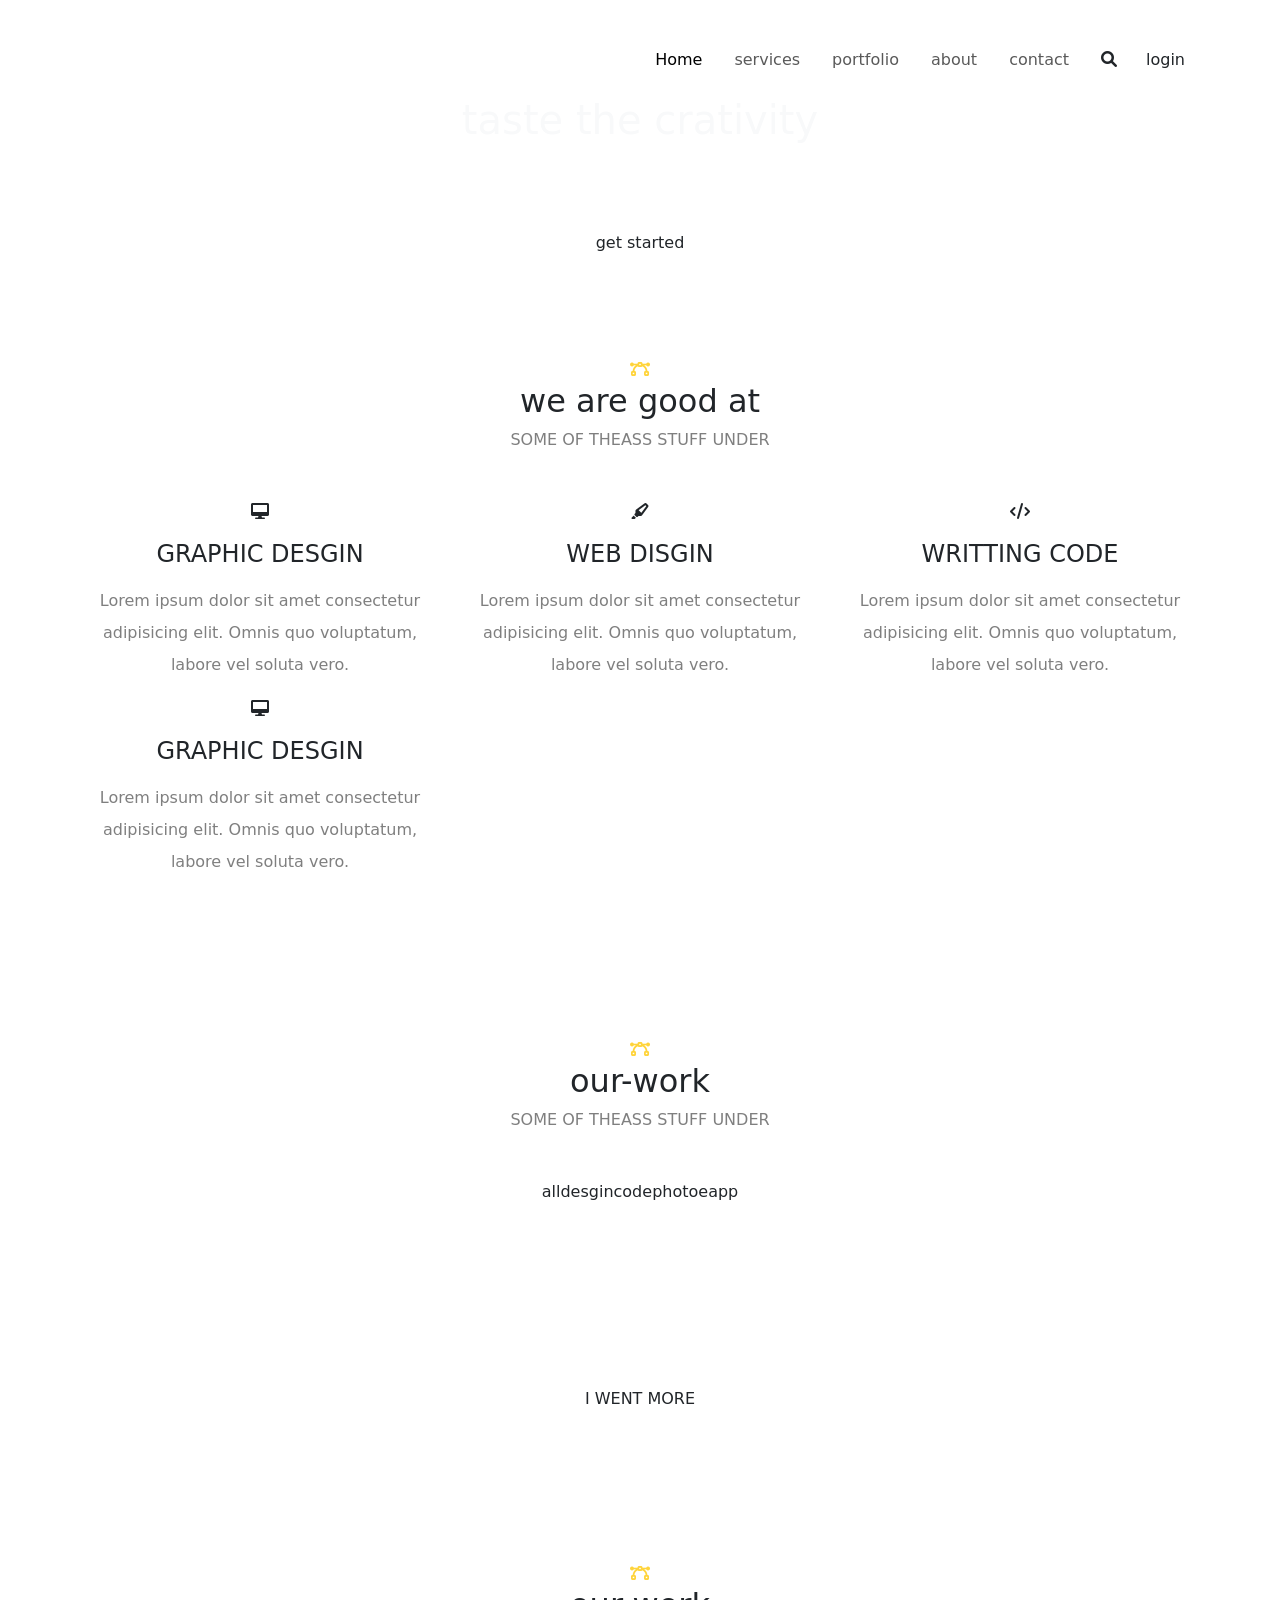
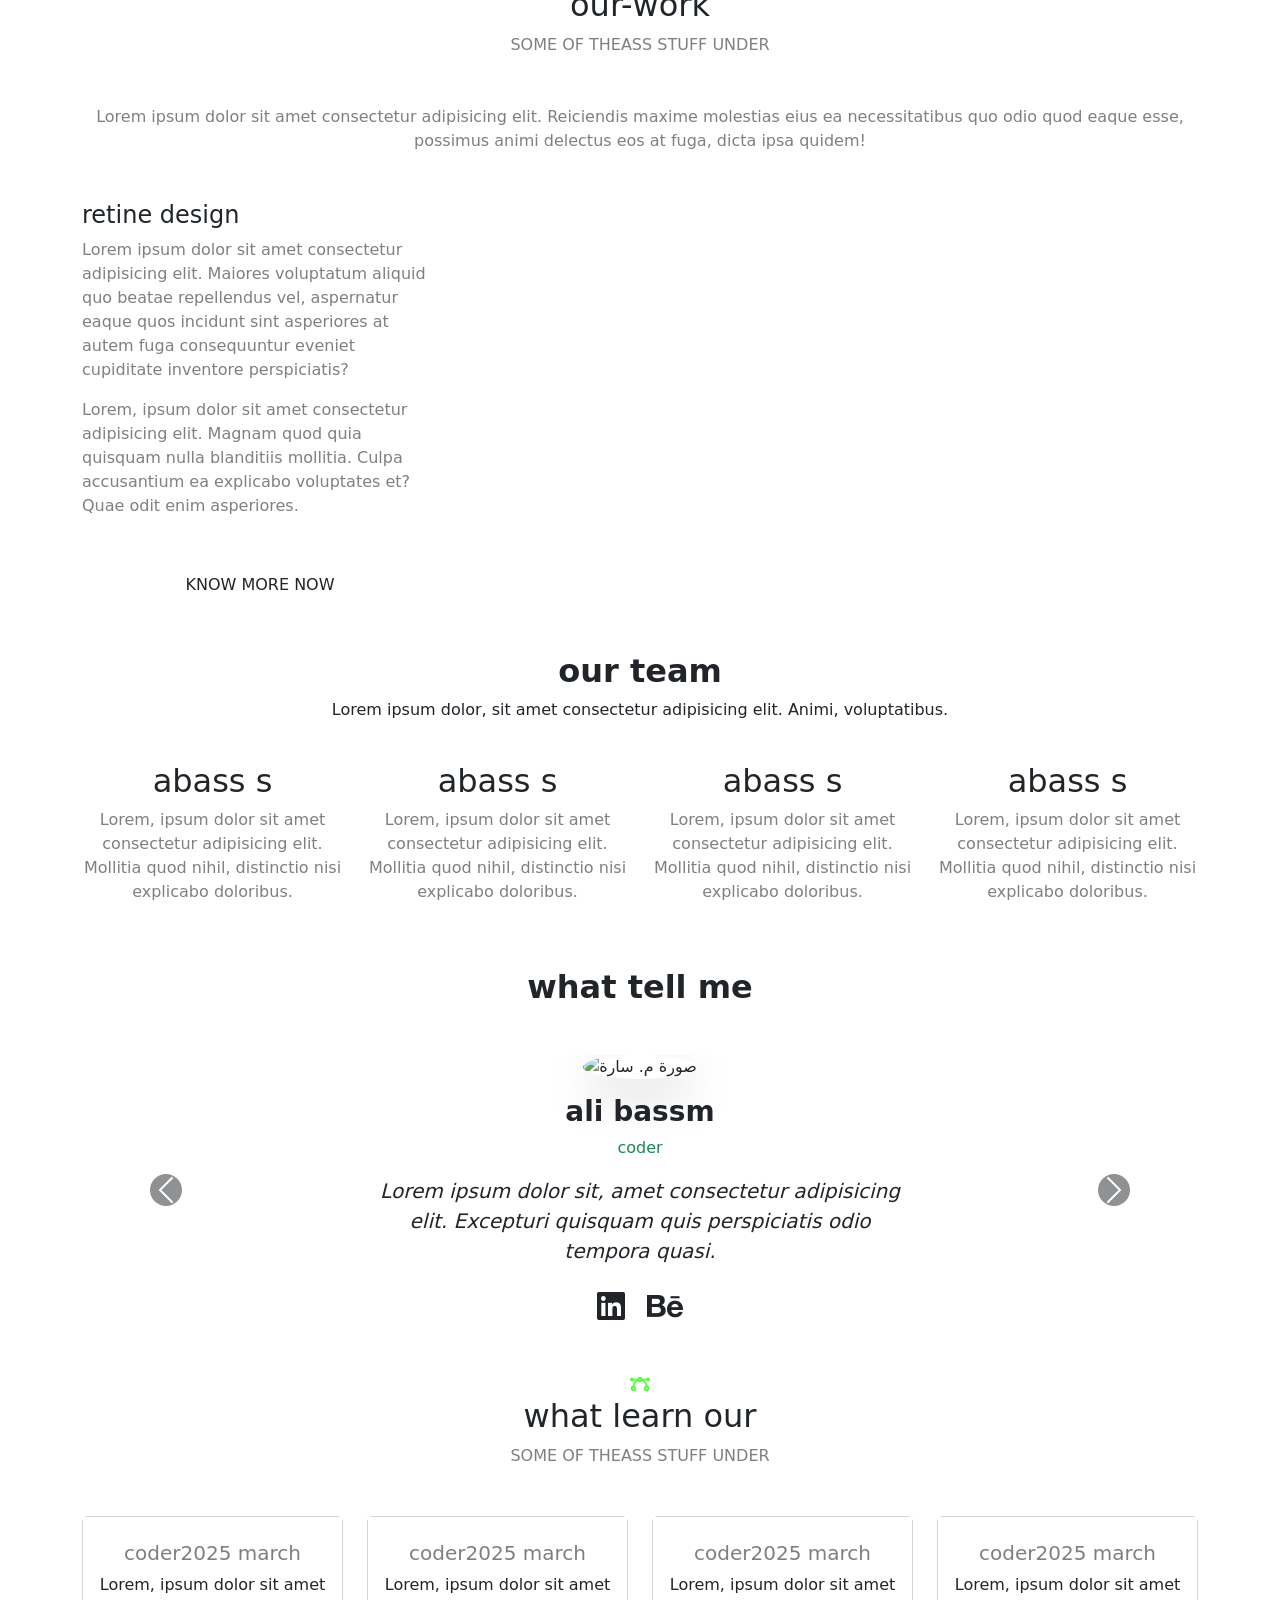
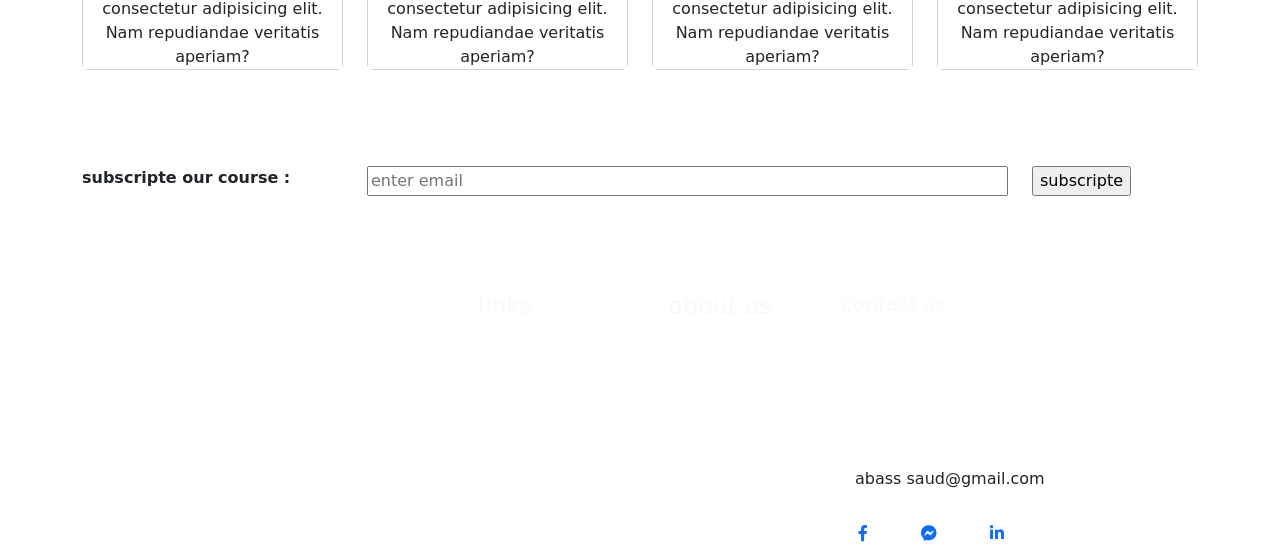
==== abass11.html @ 00cdceb0 "updated" ====
<!DOCTYPE html>
<html lang="en  "   >
<head>
    <meta charset="UTF-8">
    <meta name="viewport" content="width=device-width, initial-scale=1.0">
   
    <title>عباس سعود</title>
 <link href="https://cdn.jsdelivr.net/npm/bootstrap@5.3.8/dist/css/bootstrap.min.css" rel="stylesheet" integrity="sha384-sRIl4kxILFvY47J16cr9ZwB07vP4J8+LH7qKQnuqkuIAvNWLzeN8tE5YBujZqJLB" crossorigin="anonymous">
<script src="https://cdn.jsdelivr.net/npm/bootstrap@5.3.8/dist/js/bootstrap.bundle.min.js" integrity="sha384-FKyoEForCGlyvwx9Hj09JcYn3nv7wiPVlz7YYwJrWVcXK/BmnVDxM+D2scQbITxI" crossorigin="anonymous"></script>
    <link rel="stylesheet" href="https://cdnjs.cloudflare.com/ajax/libs/font-awesome/6.0.0-beta3/css/all.min.css">
  <link rel="stylesheet" href="abass11.css">
</head>
<body>
     <nav class="navbar navbar-expand-lg sticky-top ">
  <div class="container   ">
    <a class="navbar-brand  " href="#"><img src="j.jpg" alt=""></a>
    <button class="navbar-toggler" type="button" data-bs-toggle="collapse" data-bs-target="#navbarSupportedContent" aria-controls="navbarSupportedContent" aria-expanded="false" aria-label="Toggle navigation">
     <i class="fa-solid fa-bars"></i>
    </button>
    <div class="collapse navbar-collapse" id="navbarSupportedContent">
      <ul class="navbar-nav ml-5 ms-auto   mb-2 mb-lg-0">
        <li class="nav-item">
          <a class="nav-link p-lg-3 active" aria-current="page" href="#">Home</a>
        </li>
        <li class="nav-item">
          <a class="nav-link p-lg-3  " aria-current="page" href="#">services </a>
        </li><li class="nav-item">
          <a class="nav-link p-lg-3  " aria-current="page" href="#">portfolio</a>
        </li>
<li class="nav-item">
          <a class="nav-link p-lg-3  " aria-current="page" href="#">about</a>

        </li>
        <li class="nav-item">
          <a class="nav-link p-lg-3  " aria-current="page" href="#">contact</a>
        </li>
      </ul>
      <div class="search ps-3 pe-3 d-none d-lg-block">   <i class="fa-solid fa-magnifying-glass"></i>   </div>
        
       <a class="btn main-btn   rounded-pill  " href="">login</a>
    </div>
  </div>
</nav>
  <div class="landing text-light d-flex justify-content-center align-items-center">
    <div class="text-center">
<h1> taste the crativity</h1>
<p class="fs-6 text-white-50 mb-5">we make awesome graphic and web design</p>
 <a class="btn main-btn   rounded-pill  " href="">get started</a>







  </div>













</div>
<div class="features text-center pt-5 pb-5">
  <div class="container">

<div class="main-title mt-5 mb-5 position-relative">
<a href=""><i id="icon" class="fa-solid fa-bezier-curve" style="color: #FFD43B;  "></i></a> 
<h2>we are good at </h2>
<p class="text-black-50 text-uppercase">some of theass stuff under</p>
 
</div>
<div class="row">
<div class="col-md-6 col-lg-4 col-xs-12">
<div class="feat">
  <i id="icon1" class="fa-solid fa-desktop"></i>
<h4 class="mb-3 mt-3 text-uppercase">graphic desgin</h4>
<p class="text-black-50 lh-lg">Lorem ipsum dolor sit amet consectetur adipisicing elit. Omnis quo voluptatum, labore vel soluta vero.</p>
  
</div>
 
</div>
<div class="col-md-6 col-lg-4 col-xs-12">
<div class="feat">
<i id="icon1" class="fa-solid fa-highlighter"></i>
<h4 class="mb-3 mt-3 text-uppercase">web disgin</h4>
<p class="text-black-50 lh-lg">Lorem ipsum dolor sit amet consectetur adipisicing elit. Omnis quo voluptatum, labore vel soluta vero.</p>
 
</div>
 
</div>
<div class="col-md-6 col-lg-4 col-xs-12">
<div class="feat">
<i id="icon1" class="fa-solid fa-code"></i>
<h4 class="mb-3 mt-3 text-uppercase">writting code</h4>
<p class="text-black-50 lh-lg">Lorem ipsum dolor sit amet consectetur adipisicing elit. Omnis quo voluptatum, labore vel soluta vero.</p>
 
</div>
 
</div>
<div class="col-md-6 col-lg-4 col-xs-12">
<div class="feat">
  <i id="icon1" class="fa-solid fa-desktop"></i>
<h4 class="mb-3 mt-3 text-uppercase">graphic desgin</h4>
<p class="text-black-50 lh-lg">Lorem ipsum dolor sit amet consectetur adipisicing elit. Omnis quo voluptatum, labore vel soluta vero.</p>
 
</div>
 

</div>
 
</div>
 
</div>
</div>
<div class="our-work text-center pb-5 pt-5"><div class="container">

<div class="main-title mt-5 mb-5 position-relative">
<a href=""><i id="icon" class="fa-solid fa-bezier-curve" style="color: #FFD43B;  "></i></a> 
<h2>our-work </h2>
<p class="text-black-50 text-uppercase">some of theass stuff under</p>
 
</div>
<ul class="list-unstyled d-flex justify-content-center mt-5 mb-5  ">
<li class="active rounded-pill">all</li>
<li>desgin</li>
<li>code</li>
<li>photoe</li>
<li>app</li>
 
</ul>
<div class="row">
<div class="col-sm-6 col-md-4 col-lg-3" data-work="aplly">
<div class="box bg-white mb-3 ">
<img src="person.jpg" alt="" class="img-fluid">


</div>


</div>
<div class="col-sm-6 col-md-4 col-lg-3" data-work="aplly">
<div class="box bg-white mb-3 ">
<img src="person.jpg" alt="" class="img-fluid">


</div>


</div>
<div class="col-sm-6 col-md-4 col-lg-3" data-work="aplly">
<div class="box bg-white mb-3 ">
<img src="person.jpg" alt="" class="img-fluid">


</div>


</div>
<div class="col-sm-6 col-md-4 col-lg-3" data-work="aplly">
<div class="box bg-white mb-3 ">
<img src="person.jpg" alt="" class="img-fluid">


</div>


</div>
<div class="col-sm-6 col-md-4 col-lg-3" data-work="aplly">
<div class="box bg-white mb-3 ">
<img src="person.jpg" alt="" class="img-fluid ">


</div>


</div>
<div class="col-sm-6 col-md-4 col-lg-3" data-work="aplly">
<div class="box bg-white mb-3 ">
<img src="person.jpg" alt="" class="img-fluid">


</div>


</div>
<div class="col-sm-6 col-md-4 col-lg-3" data-work="aplly">
<div class="box bg-white mb-3 ">
<img src="person.jpg" alt="" class="img-fluid">


</div>


</div>
<div class="col-sm-6 col-md-4 col-lg-3" data-work="aplly">
<div class="box bg-white mb-3 ">
<img src="person.jpg" alt="" class="img-fluid">


</div>


</div>
 
 





</div>
<div class="d-flex justify-content-center mt-5">
   <a class="btn main-btn   w-5 rounded-pill text-uppercase " href="">i went more</a>


</div>
 



</div> </div>
<div class="stuff text-center pt-5">
<div class="container">

<div class="main-title mt-5 mb-5 position-relative">
<a href=""><i id="icon" class="fa-solid fa-bezier-curve" style="color: #FFD43B;  "></i></a> 
<h2>our-work </h2>
<p class="text-black-50 text-uppercase">some of theass stuff under</p>
 
</div>

<p class="description text-center text-black-50 mb-5 mt-3"> Lorem ipsum dolor sit amet consectetur adipisicing elit. Reiciendis maxime molestias eius ea necessitatibus quo odio quod eaque esse, possimus animi delectus eos at fuga, dicta ipsa quidem!</p>
<div class="row   text-center align-items-center">
 <div class=" col-lg-4  col-md-4 text-center text-md-start">
<div class="text">
<h4>retine design</h4>
<p class="text-black-50 fs-6">Lorem ipsum dolor sit amet consectetur adipisicing elit. Maiores voluptatum aliquid quo beatae repellendus vel, aspernatur eaque quos incidunt sint asperiores at autem fuga consequuntur eveniet cupiditate inventore perspiciatis?</p>
<p class="text-black-50 fs-6"> Lorem, ipsum dolor sit amet consectetur adipisicing elit. Magnam quod quia quisquam nulla blanditiis mollitia. Culpa accusantium ea explicabo voluptates et? Quae odit enim asperiores.</p>

<div class="d-flex justify-content-center mt-5">
   <a class="btn main-btn   w-5 rounded-pill text-uppercase " href="">know more now</a>

</div>





</div>









 </div>
 <div class=" col-lg-8  col-md-8    col-xs-12     ">
  <div class="img    ">
<img class="img-fluid  " src="person.jpg" alt="">


  </div>
 </div>



</div>

</div>


 






</div>
<div class="team text-center pb-5 pt-5"><div class="container">
 <h2 class="fw-bold">our team</h2>
<p class="fs-6  "> Lorem ipsum dolor, sit amet consectetur adipisicing elit. Animi, voluptatibus.</p>
<div class="row">
<div class="col-lg-3 col-md-6">
<div class="box bg-white">
<img class="img-fluid" src="person.jpg" alt="">
<h2>abass s </h2>
<blockquote class="text-black-50">Lorem, ipsum dolor sit amet consectetur adipisicing elit. Mollitia quod nihil, distinctio nisi explicabo doloribus.</blockquote>


</div>











</div>
<div class="col-lg-3 col-md-6">
<div class="box bg-white">
<img class="img-fluid" src="person.jpg" alt="">
<h2>abass s </h2>
<blockquote class="text-black-50">Lorem, ipsum dolor sit amet consectetur adipisicing elit. Mollitia quod nihil, distinctio nisi explicabo doloribus.</blockquote>
 
</div>
  
</div>
<div class="col-lg-3 col-md-6">
<div class="box bg-white">
<img class="img-fluid" src="person.jpg" alt="">
<h2>abass s </h2>
<blockquote class="text-black-50">Lorem, ipsum dolor sit amet consectetur adipisicing elit. Mollitia quod nihil, distinctio nisi explicabo doloribus.</blockquote>
 
</div>
  
</div>
<div class="col-lg-3 col-md-6">
<div class="box bg-white">
<img class="img-fluid" src="person.jpg" alt="">
<h2>abass s </h2>
<blockquote class="text-black-50">Lorem, ipsum dolor sit amet consectetur adipisicing elit. Mollitia quod nihil, distinctio nisi explicabo doloribus.</blockquote>
 
</div>
  
</div>




</div>


</div></div>

</div>
  <div class="tellme"> 
    <div class="container">
        <h2 class="text-center mb-5 fw-bold">    what tell me</h2>
        
        <div id="teamSlider" class="carousel slide" data-bs-ride="carousel">
            <div class="carousel-inner">
                
                <div class="carousel-item active">
                     <div class="row justify-content-center text-center">
                        <div class="col-lg-8">
                            <img src="j.jpg" class="rounded-circle mb-3 shadow-lg" alt="صورة م. سارة" style="width: 150px; height: 150px; object-fit: cover;">
                            <h3 class="fw-bold">ali bassm </h3> 
                            <p class="text-success mb-3"> coder    </p>
                            
                            <blockquote class="blockquote fst-italic mx-auto w-75">
                                <p>Lorem ipsum dolor sit, amet consectetur adipisicing elit. Excepturi quisquam quis perspiciatis odio tempora quasi.</p>  
                            </blockquote>
                            
                            <div class="mt-4">
                                <a href="#" class="text-dark mx-2"><i class="fab fa-linkedin fa-2x"></i></a>
                                <a href="#" class="text-dark mx-2"><i class="fab fa-behance fa-2x"></i></a>
                            </div>
                        </div>
                    </div>
                </div>
                
                <div class="carousel-item">
                     <div class="row justify-content-center text-center">
                        <div class="col-lg-8">
                            <img src="person.jpg" class="rounded-circle mb-3 shadow-lg" alt="صورة م. سارة" style="width: 150px; height: 150px; object-fit: cover;">
                            <h3 class="fw-bold">mohn .j </h3> 
                            <p class="text-success mb-3"> manger of design    </p>
                            
                            <blockquote class="blockquote fst-italic mx-auto w-75">
                                <p>Lorem ipsum dolor sit amet consectetur, adipisicing elit. Aut, voluptate?</p > 
                            </blockquote>
                            
                            <div class="mt-4">
                                <a href="#" class="text-dark mx-2"><i class="fab fa-linkedin fa-2x"></i></a>
                                <a href="#" class="text-dark mx-2"><i class="fab fa-behance fa-2x"></i></a>
                            </div>
                        </div>
                    </div>
                </div>

            </div>
            <button class="carousel-control-prev" type="button" data-bs-target="#teamSlider" data-bs-slide="prev"><span class="carousel-control-prev-icon bg-dark rounded-circle" aria-hidden="true"></span><span class="visually-hidden">السابق</span></button>
            <button class="carousel-control-next" type="button" data-bs-target="#teamSlider" data-bs-slide="next"><span class="carousel-control-next-icon bg-dark rounded-circle" aria-hidden="true"></span><span class="visually-hidden">التالي</span></button>
        </div>
</div >
 </div>
    <div class="teachs text-center"><div class="container">

       <div class="main-title mt-5 mb-5 position-relative">
<a href=""><i id="icon" class="fa-solid fa-bezier-curve" style="color: #52ff3b;  "></i></a> 
<h2>what learn our </h2>
<p class="text-black-50 text-uppercase">some of theass stuff under</p>
 
</div>  
<div class="row">
<div class="col-lg-3 col-md-6">
<div class="card mb-5">
  <div class="box bg-white "> 
 <div class="home"> <img class="   img-fluid" src="code.jpg" alt=""> </div>
<h5 class="card-title text-black-50">coder2025 march</h5>
<p class="card-text">Lorem, ipsum dolor sit amet consectetur adipisicing elit. Nam repudiandae veritatis aperiam?</p>

  </div>







</div>








</div>
<div class="col-lg-3 col-md-6">
<div class="card">
  <div class="box bg-white"> 
 <div class="home"> <img class="img-fluid" src="code.jpg" alt="">  </div>
<h5 class="card-title text-black-50">coder2025 march</h5>
<p class="card-text">Lorem, ipsum dolor sit amet consectetur adipisicing elit. Nam repudiandae veritatis aperiam?</p>

  </div>
   
</div>
 
</div>

<div class="col-lg-3 col-md-6">
<div class="card">
  <div class="box bg-white"> 
 <div class="home"> <img class="img-fluid" src="code.jpg" alt=""> </div>
<h5 class="card-title text-black-50">coder2025 march</h5>
<p class="card-text">Lorem, ipsum dolor sit amet consectetur adipisicing elit. Nam repudiandae veritatis aperiam?</p>

  </div>
   
</div>
 
</div>
<div class="col-lg-3 col-md-6">
<div class="card">
  <div class="box bg-white"> 
 <div class="home"> <img class="img-fluid" src="code.jpg" alt=""> </div>
<h5 class="card-title text-black-50">coder2025 march</h5>
<p class="card-text">Lorem, ipsum dolor sit amet consectetur adipisicing elit. Nam repudiandae veritatis aperiam?</p>

  </div>
   
</div>
 
</div>







</div> 



    </div></div> 
    <div class="subscrite pt-5 pb-5 text-center   text-md-start">
      <div class="container">
<div class="row">
<div class="col-lg-3  col-md-4 ">

<div class="fw-bold fs-6  ">  subscripte our course : </div>



</div>
<div class="col-lg-7 col-md-6 ">

<input class="w-100 text-light me-3 " type="email" placeholder="enter email ">



</div>
<div class="col-lg-2 col-md-2 ">
<input class=" subscriptes align-items-center  justify-content-center    " type="submit" value="subscripte">





</div>
















</div>






      </div>
    </div>
 <div class="footer pb-2 pt-5">
<div class="container">
<div class="row">
<div class="col-lg-4 col-md-5">
<img class="mb-2 img-fluid" src="j.jpg" alt="">
  <p class="text-white-50 text-md-start  ">Lorem ipsum dolor sit, amet consectetur adipisicing elit. Officia modi officiis provident.</p> 
<div>
  <p class="text-white-50">desgin graphic by <span>abass saud </span>  </p>
   
 <p class="text-white-50">  &copy;2026 <span>abass suad</span>  </p></div>








</div>
<div class="col-lg-2 col-md-2">
<div class="link">
<h4 class="text-light ms-3">links</h4>
<ul class="list-unstyled ms-3 align-items-center text-white-50 pb-2 lh-lg">

<li>home</li>
<li>services</li>
<li>portfolio</li>
<li>about</li>
<li>team</li>
<li>contact</li>


</ul>










</div>













</div>

<div class="col-lg-2 col-md-2">
<div class="link">
<h4 class="text-light ms-3">about as</h4>
<ul class="list-unstyled ms-3 align-items-center text-white-50 pb-2 lh-lg">

<li>sign</li>
<li>register</li>
<li>about as</li>
<li>blog</li>
<li>contact as</li>
 


</ul>
 
</div>
 

</div>

<div class="col-lg-4 col-md-5 ">
<h5 class="text-light">contact as</h5>
<p class="text-white-50">Lorem ipsum dolor sit amet consectetur adipisicing elit. Ab praesentium alias iste asperiores, ducimus fuga optio doloremque maxime nisi quis.</p>
<div><a class="btn main-btn mt-4 " href="">abass saud@gmail.com</a></div>
<div class="mt-4">
<a  class="ms-3"   href=""><i class="fa-brands fa-facebook-f"></i></a>

<a   class="ms-5" href=""><i class="fa-brands fa-facebook-messenger"></i></a>

<a class="ms-5"  href=""><i class="fa-brands fa-linkedin-in"></i></a>






</div>







</div>












</div>











</div>








 </div>
</body>
</html>
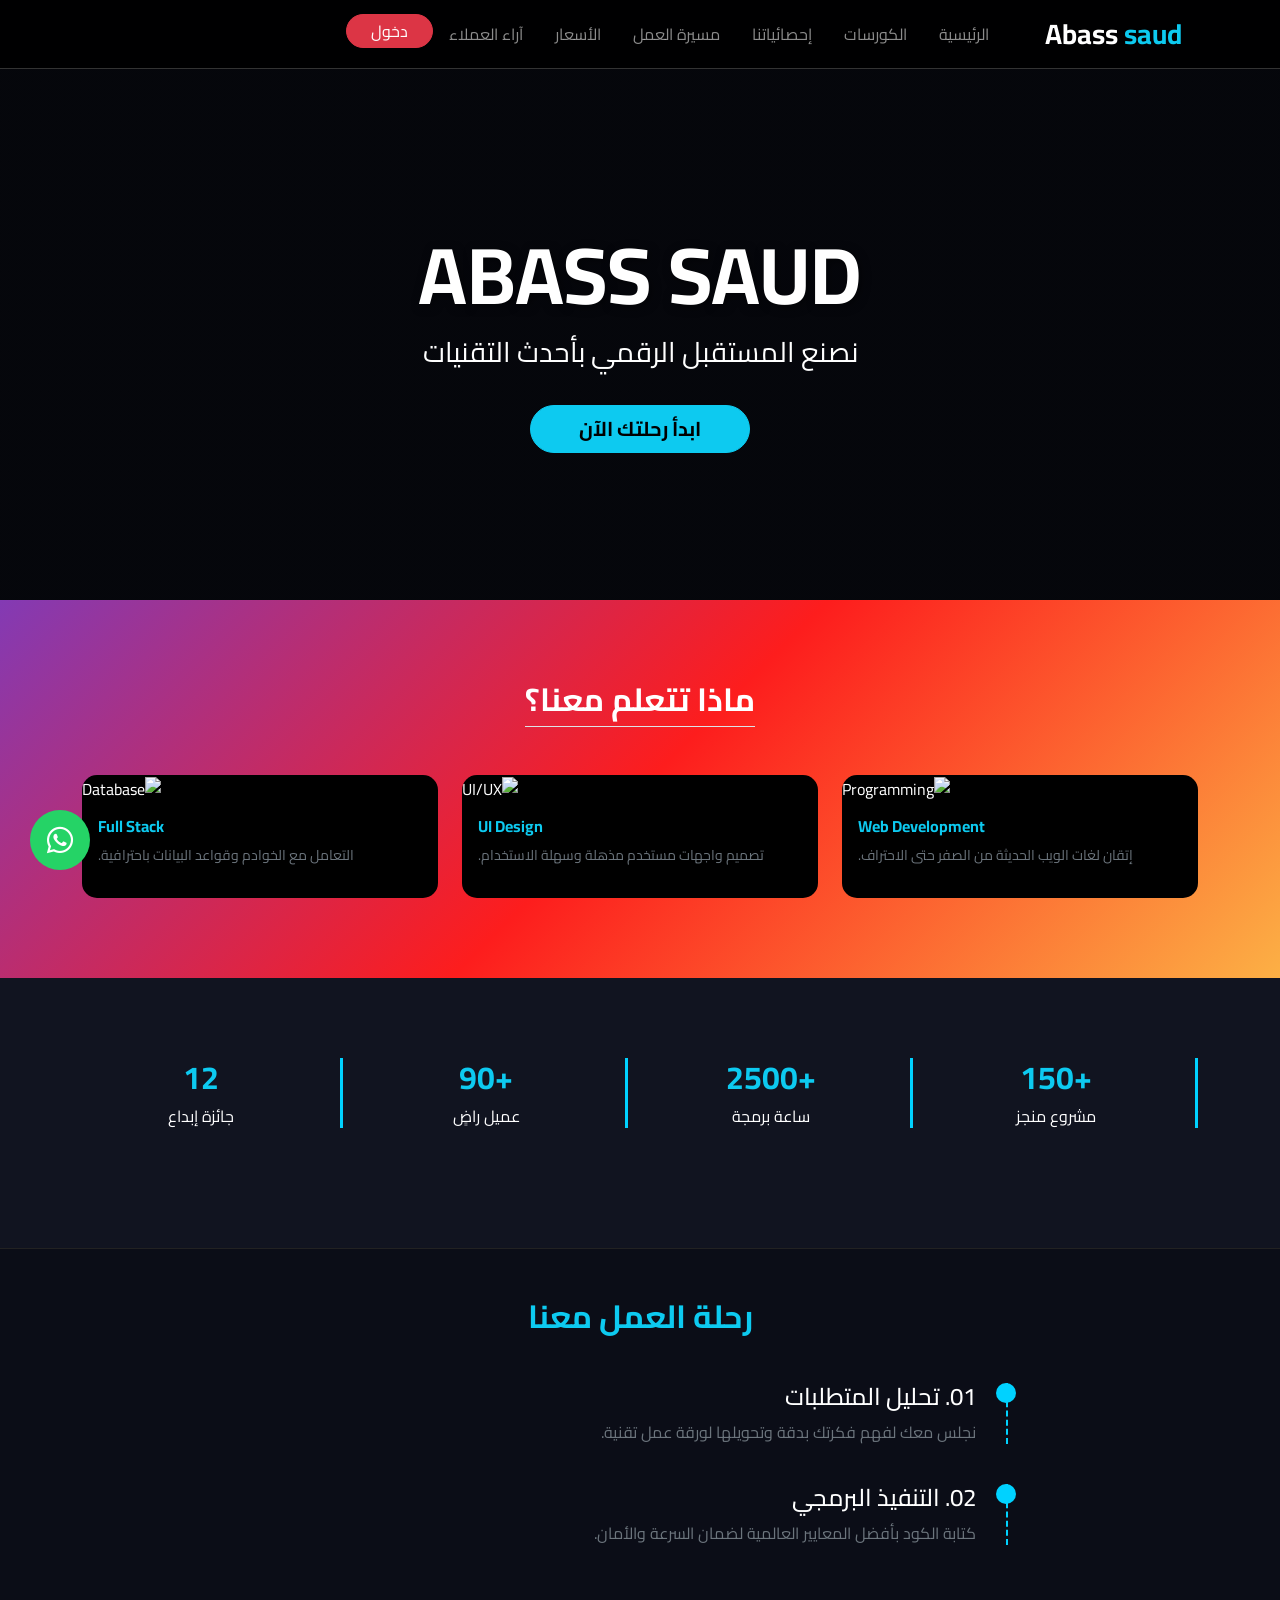
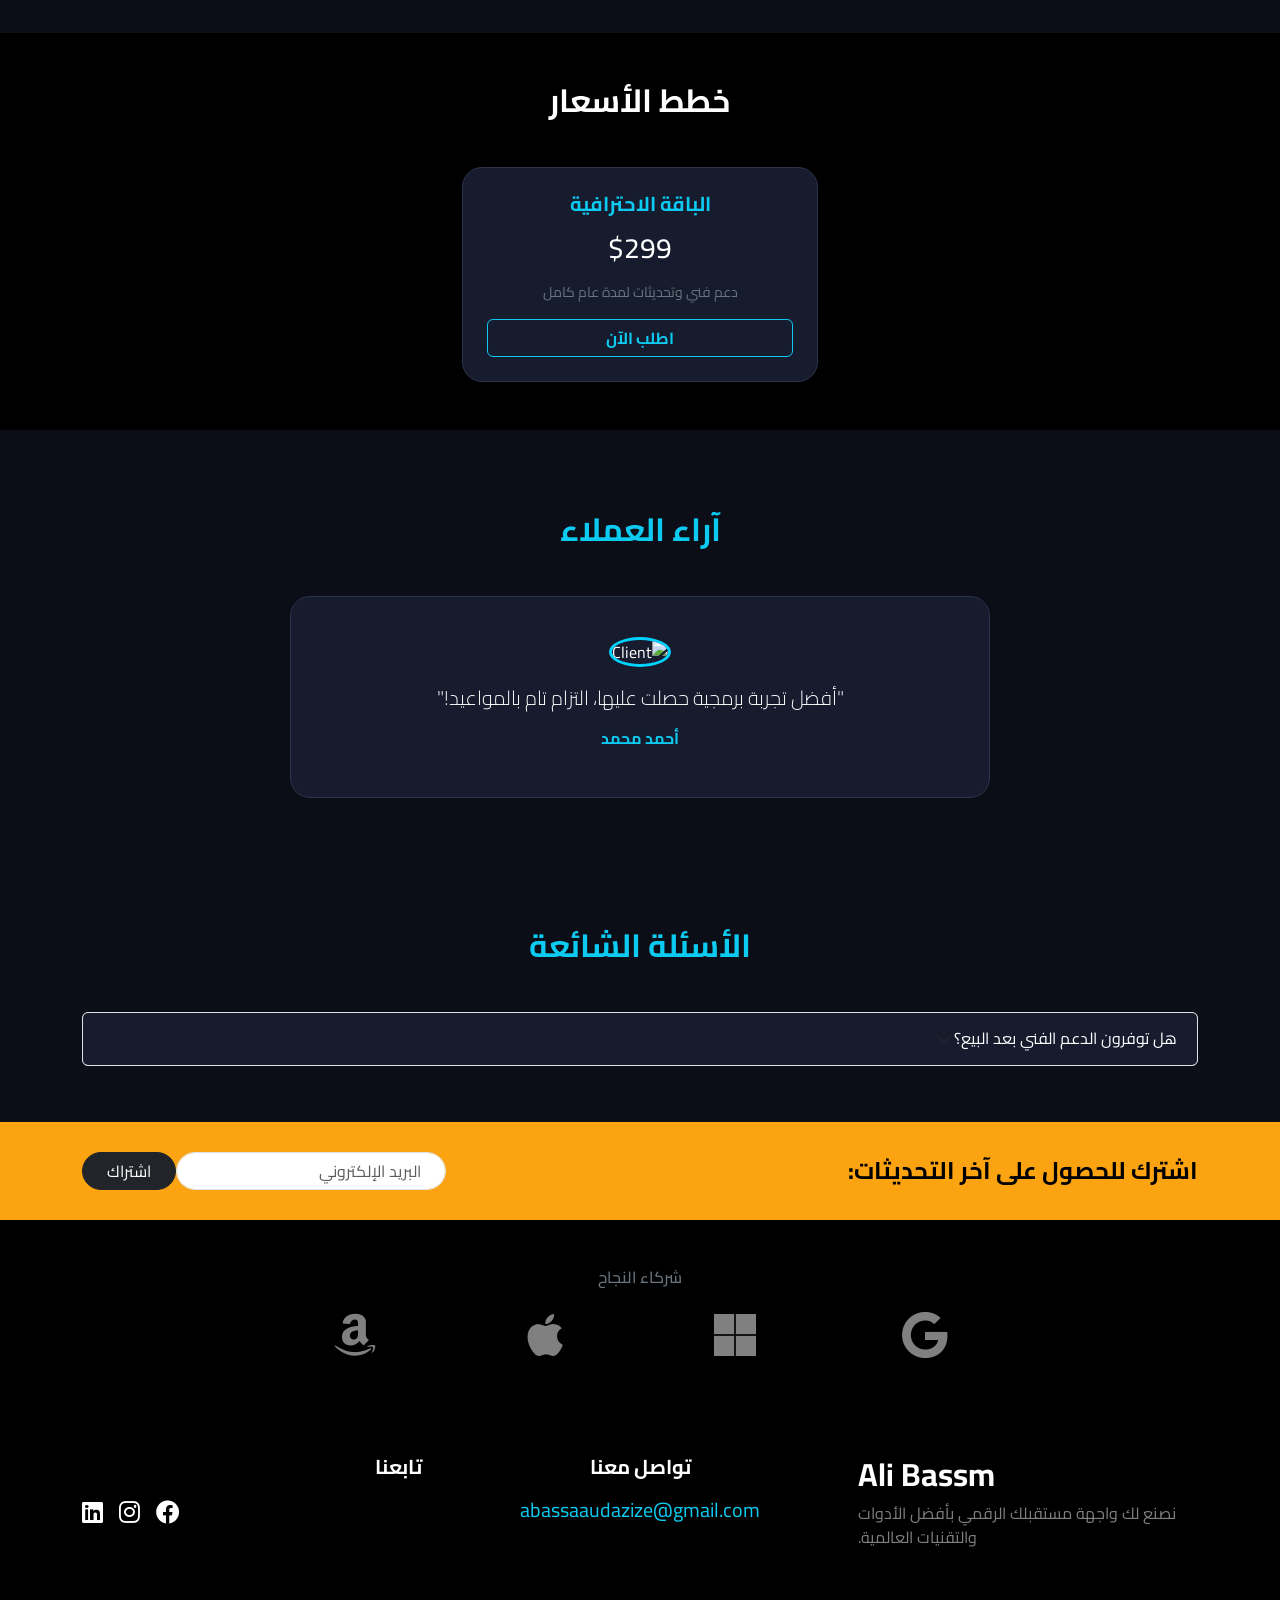
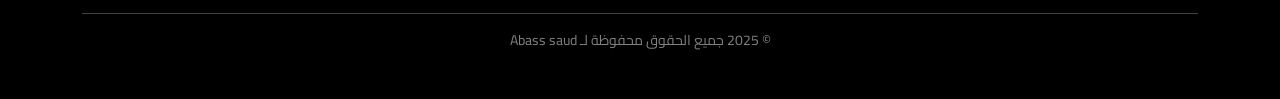
==== commit 7728bfe4: "work1" ====
--- a/abass11.html
+++ b/abass11.html
@@ -1,675 +1,207 @@
-<!DOCTYPE html>
-<html lang="en  "   >
+  <!DOCTYPE html>
+<html lang="ar" dir="rtl">
 <head>
     <meta charset="UTF-8">
     <meta name="viewport" content="width=device-width, initial-scale=1.0">
-   
-    <title>عباس سعود</title>
- <link href="https://cdn.jsdelivr.net/npm/bootstrap@5.3.8/dist/css/bootstrap.min.css" rel="stylesheet" integrity="sha384-sRIl4kxILFvY47J16cr9ZwB07vP4J8+LH7qKQnuqkuIAvNWLzeN8tE5YBujZqJLB" crossorigin="anonymous">
-<script src="https://cdn.jsdelivr.net/npm/bootstrap@5.3.8/dist/js/bootstrap.bundle.min.js" integrity="sha384-FKyoEForCGlyvwx9Hj09JcYn3nv7wiPVlz7YYwJrWVcXK/BmnVDxM+D2scQbITxI" crossorigin="anonymous"></script>
-    <link rel="stylesheet" href="https://cdnjs.cloudflare.com/ajax/libs/font-awesome/6.0.0-beta3/css/all.min.css">
-  <link rel="stylesheet" href="abass11.css">
+    <title>Ali Bassm | الموقع الاحترافي الكامل</title>
+    <link href="https://cdn.jsdelivr.net/npm/bootstrap@5.3.0/dist/css/bootstrap.min.css" rel="stylesheet">
+    <link href="https://fonts.googleapis.com/css2?family=Cairo:wght@400;700&display=swap" rel="stylesheet">
+    <link rel="stylesheet" href="https://cdnjs.cloudflare.com/ajax/libs/font-awesome/6.0.0/css/all.min.css">
+    <link rel="stylesheet" href="abass1.css">
+     
 </head>
 <body>
-     <nav class="navbar navbar-expand-lg sticky-top ">
-  <div class="container   ">
-    <a class="navbar-brand  " href="#"><img src="j.jpg" alt=""></a>
-    <button class="navbar-toggler" type="button" data-bs-toggle="collapse" data-bs-target="#navbarSupportedContent" aria-controls="navbarSupportedContent" aria-expanded="false" aria-label="Toggle navigation">
-     <i class="fa-solid fa-bars"></i>
-    </button>
-    <div class="collapse navbar-collapse" id="navbarSupportedContent">
-      <ul class="navbar-nav ml-5 ms-auto   mb-2 mb-lg-0">
-        <li class="nav-item">
-          <a class="nav-link p-lg-3 active" aria-current="page" href="#">Home</a>
-        </li>
-        <li class="nav-item">
-          <a class="nav-link p-lg-3  " aria-current="page" href="#">services </a>
-        </li><li class="nav-item">
-          <a class="nav-link p-lg-3  " aria-current="page" href="#">portfolio</a>
-        </li>
-<li class="nav-item">
-          <a class="nav-link p-lg-3  " aria-current="page" href="#">about</a>
-
-        </li>
-        <li class="nav-item">
-          <a class="nav-link p-lg-3  " aria-current="page" href="#">contact</a>
-        </li>
-      </ul>
-      <div class="search ps-3 pe-3 d-none d-lg-block">   <i class="fa-solid fa-magnifying-glass"></i>   </div>
-        
-       <a class="btn main-btn   rounded-pill  " href="">login</a>
-    </div>
-  </div>
-</nav>
-  <div class="landing text-light d-flex justify-content-center align-items-center">
-    <div class="text-center">
-<h1> taste the crativity</h1>
-<p class="fs-6 text-white-50 mb-5">we make awesome graphic and web design</p>
- <a class="btn main-btn   rounded-pill  " href="">get started</a>
-
-
-
-
-
-
-
-  </div>
-
-
-
-
-
-
-
-
-
-
-
-
-
-</div>
-<div class="features text-center pt-5 pb-5">
-  <div class="container">
-
-<div class="main-title mt-5 mb-5 position-relative">
-<a href=""><i id="icon" class="fa-solid fa-bezier-curve" style="color: #FFD43B;  "></i></a> 
-<h2>we are good at </h2>
-<p class="text-black-50 text-uppercase">some of theass stuff under</p>
- 
-</div>
-<div class="row">
-<div class="col-md-6 col-lg-4 col-xs-12">
-<div class="feat">
-  <i id="icon1" class="fa-solid fa-desktop"></i>
-<h4 class="mb-3 mt-3 text-uppercase">graphic desgin</h4>
-<p class="text-black-50 lh-lg">Lorem ipsum dolor sit amet consectetur adipisicing elit. Omnis quo voluptatum, labore vel soluta vero.</p>
-  
-</div>
- 
-</div>
-<div class="col-md-6 col-lg-4 col-xs-12">
-<div class="feat">
-<i id="icon1" class="fa-solid fa-highlighter"></i>
-<h4 class="mb-3 mt-3 text-uppercase">web disgin</h4>
-<p class="text-black-50 lh-lg">Lorem ipsum dolor sit amet consectetur adipisicing elit. Omnis quo voluptatum, labore vel soluta vero.</p>
- 
-</div>
- 
-</div>
-<div class="col-md-6 col-lg-4 col-xs-12">
-<div class="feat">
-<i id="icon1" class="fa-solid fa-code"></i>
-<h4 class="mb-3 mt-3 text-uppercase">writting code</h4>
-<p class="text-black-50 lh-lg">Lorem ipsum dolor sit amet consectetur adipisicing elit. Omnis quo voluptatum, labore vel soluta vero.</p>
- 
-</div>
- 
-</div>
-<div class="col-md-6 col-lg-4 col-xs-12">
-<div class="feat">
-  <i id="icon1" class="fa-solid fa-desktop"></i>
-<h4 class="mb-3 mt-3 text-uppercase">graphic desgin</h4>
-<p class="text-black-50 lh-lg">Lorem ipsum dolor sit amet consectetur adipisicing elit. Omnis quo voluptatum, labore vel soluta vero.</p>
- 
-</div>
- 
-
-</div>
- 
-</div>
- 
-</div>
-</div>
-<div class="our-work text-center pb-5 pt-5"><div class="container">
-
-<div class="main-title mt-5 mb-5 position-relative">
-<a href=""><i id="icon" class="fa-solid fa-bezier-curve" style="color: #FFD43B;  "></i></a> 
-<h2>our-work </h2>
-<p class="text-black-50 text-uppercase">some of theass stuff under</p>
- 
-</div>
-<ul class="list-unstyled d-flex justify-content-center mt-5 mb-5  ">
-<li class="active rounded-pill">all</li>
-<li>desgin</li>
-<li>code</li>
-<li>photoe</li>
-<li>app</li>
- 
-</ul>
-<div class="row">
-<div class="col-sm-6 col-md-4 col-lg-3" data-work="aplly">
-<div class="box bg-white mb-3 ">
-<img src="person.jpg" alt="" class="img-fluid">
-
-
-</div>
-
-
-</div>
-<div class="col-sm-6 col-md-4 col-lg-3" data-work="aplly">
-<div class="box bg-white mb-3 ">
-<img src="person.jpg" alt="" class="img-fluid">
-
-
-</div>
-
-
-</div>
-<div class="col-sm-6 col-md-4 col-lg-3" data-work="aplly">
-<div class="box bg-white mb-3 ">
-<img src="person.jpg" alt="" class="img-fluid">
-
-
-</div>
-
-
-</div>
-<div class="col-sm-6 col-md-4 col-lg-3" data-work="aplly">
-<div class="box bg-white mb-3 ">
-<img src="person.jpg" alt="" class="img-fluid">
-
-
-</div>
-
-
-</div>
-<div class="col-sm-6 col-md-4 col-lg-3" data-work="aplly">
-<div class="box bg-white mb-3 ">
-<img src="person.jpg" alt="" class="img-fluid ">
-
-
-</div>
-
-
-</div>
-<div class="col-sm-6 col-md-4 col-lg-3" data-work="aplly">
-<div class="box bg-white mb-3 ">
-<img src="person.jpg" alt="" class="img-fluid">
-
-
-</div>
-
-
-</div>
-<div class="col-sm-6 col-md-4 col-lg-3" data-work="aplly">
-<div class="box bg-white mb-3 ">
-<img src="person.jpg" alt="" class="img-fluid">
-
-
-</div>
-
-
-</div>
-<div class="col-sm-6 col-md-4 col-lg-3" data-work="aplly">
-<div class="box bg-white mb-3 ">
-<img src="person.jpg" alt="" class="img-fluid">
-
-
-</div>
-
-
-</div>
- 
- 
-
-
-
-
-
-</div>
-<div class="d-flex justify-content-center mt-5">
-   <a class="btn main-btn   w-5 rounded-pill text-uppercase " href="">i went more</a>
-
-
-</div>
- 
-
-
-
-</div> </div>
-<div class="stuff text-center pt-5">
-<div class="container">
-
-<div class="main-title mt-5 mb-5 position-relative">
-<a href=""><i id="icon" class="fa-solid fa-bezier-curve" style="color: #FFD43B;  "></i></a> 
-<h2>our-work </h2>
-<p class="text-black-50 text-uppercase">some of theass stuff under</p>
- 
-</div>
-
-<p class="description text-center text-black-50 mb-5 mt-3"> Lorem ipsum dolor sit amet consectetur adipisicing elit. Reiciendis maxime molestias eius ea necessitatibus quo odio quod eaque esse, possimus animi delectus eos at fuga, dicta ipsa quidem!</p>
-<div class="row   text-center align-items-center">
- <div class=" col-lg-4  col-md-4 text-center text-md-start">
-<div class="text">
-<h4>retine design</h4>
-<p class="text-black-50 fs-6">Lorem ipsum dolor sit amet consectetur adipisicing elit. Maiores voluptatum aliquid quo beatae repellendus vel, aspernatur eaque quos incidunt sint asperiores at autem fuga consequuntur eveniet cupiditate inventore perspiciatis?</p>
-<p class="text-black-50 fs-6"> Lorem, ipsum dolor sit amet consectetur adipisicing elit. Magnam quod quia quisquam nulla blanditiis mollitia. Culpa accusantium ea explicabo voluptates et? Quae odit enim asperiores.</p>
-
-<div class="d-flex justify-content-center mt-5">
-   <a class="btn main-btn   w-5 rounded-pill text-uppercase " href="">know more now</a>
-
-</div>
-
-
-
-
-
-</div>
-
-
-
-
-
-
-
-
-
- </div>
- <div class=" col-lg-8  col-md-8    col-xs-12     ">
-  <div class="img    ">
-<img class="img-fluid  " src="person.jpg" alt="">
-
-
-  </div>
- </div>
-
-
-
-</div>
-
-</div>
-
-
- 
-
-
-
-
-
-
-</div>
-<div class="team text-center pb-5 pt-5"><div class="container">
- <h2 class="fw-bold">our team</h2>
-<p class="fs-6  "> Lorem ipsum dolor, sit amet consectetur adipisicing elit. Animi, voluptatibus.</p>
-<div class="row">
-<div class="col-lg-3 col-md-6">
-<div class="box bg-white">
-<img class="img-fluid" src="person.jpg" alt="">
-<h2>abass s </h2>
-<blockquote class="text-black-50">Lorem, ipsum dolor sit amet consectetur adipisicing elit. Mollitia quod nihil, distinctio nisi explicabo doloribus.</blockquote>
-
-
-</div>
-
-
-
-
-
-
-
-
-
-
-
-</div>
-<div class="col-lg-3 col-md-6">
-<div class="box bg-white">
-<img class="img-fluid" src="person.jpg" alt="">
-<h2>abass s </h2>
-<blockquote class="text-black-50">Lorem, ipsum dolor sit amet consectetur adipisicing elit. Mollitia quod nihil, distinctio nisi explicabo doloribus.</blockquote>
- 
-</div>
-  
-</div>
-<div class="col-lg-3 col-md-6">
-<div class="box bg-white">
-<img class="img-fluid" src="person.jpg" alt="">
-<h2>abass s </h2>
-<blockquote class="text-black-50">Lorem, ipsum dolor sit amet consectetur adipisicing elit. Mollitia quod nihil, distinctio nisi explicabo doloribus.</blockquote>
- 
-</div>
-  
-</div>
-<div class="col-lg-3 col-md-6">
-<div class="box bg-white">
-<img class="img-fluid" src="person.jpg" alt="">
-<h2>abass s </h2>
-<blockquote class="text-black-50">Lorem, ipsum dolor sit amet consectetur adipisicing elit. Mollitia quod nihil, distinctio nisi explicabo doloribus.</blockquote>
- 
-</div>
-  
-</div>
-
-
-
-
-</div>
-
-
-</div></div>
-
-</div>
-  <div class="tellme"> 
-    <div class="container">
-        <h2 class="text-center mb-5 fw-bold">    what tell me</h2>
-        
-        <div id="teamSlider" class="carousel slide" data-bs-ride="carousel">
-            <div class="carousel-inner">
-                
-                <div class="carousel-item active">
-                     <div class="row justify-content-center text-center">
-                        <div class="col-lg-8">
-                            <img src="j.jpg" class="rounded-circle mb-3 shadow-lg" alt="صورة م. سارة" style="width: 150px; height: 150px; object-fit: cover;">
-                            <h3 class="fw-bold">ali bassm </h3> 
-                            <p class="text-success mb-3"> coder    </p>
-                            
-                            <blockquote class="blockquote fst-italic mx-auto w-75">
-                                <p>Lorem ipsum dolor sit, amet consectetur adipisicing elit. Excepturi quisquam quis perspiciatis odio tempora quasi.</p>  
-                            </blockquote>
-                            
-                            <div class="mt-4">
-                                <a href="#" class="text-dark mx-2"><i class="fab fa-linkedin fa-2x"></i></a>
-                                <a href="#" class="text-dark mx-2"><i class="fab fa-behance fa-2x"></i></a>
-                            </div>
-                        </div>
-                    </div>
-                </div>
-                
-                <div class="carousel-item">
-                     <div class="row justify-content-center text-center">
-                        <div class="col-lg-8">
-                            <img src="person.jpg" class="rounded-circle mb-3 shadow-lg" alt="صورة م. سارة" style="width: 150px; height: 150px; object-fit: cover;">
-                            <h3 class="fw-bold">mohn .j </h3> 
-                            <p class="text-success mb-3"> manger of design    </p>
-                            
-                            <blockquote class="blockquote fst-italic mx-auto w-75">
-                                <p>Lorem ipsum dolor sit amet consectetur, adipisicing elit. Aut, voluptate?</p > 
-                            </blockquote>
-                            
-                            <div class="mt-4">
-                                <a href="#" class="text-dark mx-2"><i class="fab fa-linkedin fa-2x"></i></a>
-                                <a href="#" class="text-dark mx-2"><i class="fab fa-behance fa-2x"></i></a>
-                            </div>
-                        </div>
-                    </div>
-                </div>
-
-            </div>
-            <button class="carousel-control-prev" type="button" data-bs-target="#teamSlider" data-bs-slide="prev"><span class="carousel-control-prev-icon bg-dark rounded-circle" aria-hidden="true"></span><span class="visually-hidden">السابق</span></button>
-            <button class="carousel-control-next" type="button" data-bs-target="#teamSlider" data-bs-slide="next"><span class="carousel-control-next-icon bg-dark rounded-circle" aria-hidden="true"></span><span class="visually-hidden">التالي</span></button>
-        </div>
-</div >
- </div>
-    <div class="teachs text-center"><div class="container">
-
-       <div class="main-title mt-5 mb-5 position-relative">
-<a href=""><i id="icon" class="fa-solid fa-bezier-curve" style="color: #52ff3b;  "></i></a> 
-<h2>what learn our </h2>
-<p class="text-black-50 text-uppercase">some of theass stuff under</p>
- 
-</div>  
-<div class="row">
-<div class="col-lg-3 col-md-6">
-<div class="card mb-5">
-  <div class="box bg-white "> 
- <div class="home"> <img class="   img-fluid" src="code.jpg" alt=""> </div>
-<h5 class="card-title text-black-50">coder2025 march</h5>
-<p class="card-text">Lorem, ipsum dolor sit amet consectetur adipisicing elit. Nam repudiandae veritatis aperiam?</p>
-
-  </div>
-
-
-
-
-
-
-
-</div>
-
-
-
-
-
-
-
-
-</div>
-<div class="col-lg-3 col-md-6">
-<div class="card">
-  <div class="box bg-white"> 
- <div class="home"> <img class="img-fluid" src="code.jpg" alt="">  </div>
-<h5 class="card-title text-black-50">coder2025 march</h5>
-<p class="card-text">Lorem, ipsum dolor sit amet consectetur adipisicing elit. Nam repudiandae veritatis aperiam?</p>
-
-  </div>
-   
-</div>
- 
-</div>
-
-<div class="col-lg-3 col-md-6">
-<div class="card">
-  <div class="box bg-white"> 
- <div class="home"> <img class="img-fluid" src="code.jpg" alt=""> </div>
-<h5 class="card-title text-black-50">coder2025 march</h5>
-<p class="card-text">Lorem, ipsum dolor sit amet consectetur adipisicing elit. Nam repudiandae veritatis aperiam?</p>
-
-  </div>
-   
-</div>
- 
-</div>
-<div class="col-lg-3 col-md-6">
-<div class="card">
-  <div class="box bg-white"> 
- <div class="home"> <img class="img-fluid" src="code.jpg" alt=""> </div>
-<h5 class="card-title text-black-50">coder2025 march</h5>
-<p class="card-text">Lorem, ipsum dolor sit amet consectetur adipisicing elit. Nam repudiandae veritatis aperiam?</p>
-
-  </div>
-   
-</div>
- 
-</div>
-
-
-
-
-
-
-
-</div> 
-
-
-
-    </div></div> 
-    <div class="subscrite pt-5 pb-5 text-center   text-md-start">
-      <div class="container">
-<div class="row">
-<div class="col-lg-3  col-md-4 ">
-
-<div class="fw-bold fs-6  ">  subscripte our course : </div>
-
-
-
-</div>
-<div class="col-lg-7 col-md-6 ">
-
-<input class="w-100 text-light me-3 " type="email" placeholder="enter email ">
-
-
-
-</div>
-<div class="col-lg-2 col-md-2 ">
-<input class=" subscriptes align-items-center  justify-content-center    " type="submit" value="subscripte">
-
-
-
-
-
-</div>
-
-
-
-
-
-
-
-
-
-
-
-
-
-
-
-
-</div>
-
-
-
-
-
-
-      </div>
-    </div>
- <div class="footer pb-2 pt-5">
-<div class="container">
-<div class="row">
-<div class="col-lg-4 col-md-5">
-<img class="mb-2 img-fluid" src="j.jpg" alt="">
-  <p class="text-white-50 text-md-start  ">Lorem ipsum dolor sit, amet consectetur adipisicing elit. Officia modi officiis provident.</p> 
-<div>
-  <p class="text-white-50">desgin graphic by <span>abass saud </span>  </p>
-   
- <p class="text-white-50">  &copy;2026 <span>abass suad</span>  </p></div>
-
-
-
-
-
-
-
-
-</div>
-<div class="col-lg-2 col-md-2">
-<div class="link">
-<h4 class="text-light ms-3">links</h4>
-<ul class="list-unstyled ms-3 align-items-center text-white-50 pb-2 lh-lg">
-
-<li>home</li>
-<li>services</li>
-<li>portfolio</li>
-<li>about</li>
-<li>team</li>
-<li>contact</li>
-
-
-</ul>
-
-
-
-
-
-
-
-
-
-
-</div>
-
-
-
-
-
-
-
-
-
-
-
-
-
-</div>
-
-<div class="col-lg-2 col-md-2">
-<div class="link">
-<h4 class="text-light ms-3">about as</h4>
-<ul class="list-unstyled ms-3 align-items-center text-white-50 pb-2 lh-lg">
-
-<li>sign</li>
-<li>register</li>
-<li>about as</li>
-<li>blog</li>
-<li>contact as</li>
- 
-
-
-</ul>
- 
-</div>
- 
-
-</div>
-
-<div class="col-lg-4 col-md-5 ">
-<h5 class="text-light">contact as</h5>
-<p class="text-white-50">Lorem ipsum dolor sit amet consectetur adipisicing elit. Ab praesentium alias iste asperiores, ducimus fuga optio doloremque maxime nisi quis.</p>
-<div><a class="btn main-btn mt-4 " href="">abass saud@gmail.com</a></div>
-<div class="mt-4">
-<a  class="ms-3"   href=""><i class="fa-brands fa-facebook-f"></i></a>
-
-<a   class="ms-5" href=""><i class="fa-brands fa-facebook-messenger"></i></a>
-
-<a class="ms-5"  href=""><i class="fa-brands fa-linkedin-in"></i></a>
-
-
-
-
-
-
-</div>
-
-
-
-
-
-
-
-</div>
-
-
-
-
-
-
-
-
-
-
-
-
-</div>
-
-
-
-
-
-
-
-
-
-
-
-</div>
-
-
-
-
-
-
-
-
- </div>
+
+    <nav class="navbar navbar-expand-lg navbar-dark fixed-top">
+        <div class="container">
+            <a class="navbar-brand fw-bold fs-3" href="#home">Abass <span class="text-info">saud</span></a>
+            <button class="navbar-toggler" type="button" data-bs-toggle="collapse" data-bs-target="#navbarNav">
+                <span class="navbar-toggler-icon"></span
+
+>
+            </button>
+            <div class="collapse navbar-collapse" id="navbarNav">
+                <ul class="navbar-nav ms-auto">
+                    <li class="nav-item"><a class="nav-link px-3" href="#home">الرئيسية</a></li>
+                    <li class="nav-item"><a class="nav-link px-3" href="#learn">الكورسات</a></li>
+                    <li class="nav-item"><a class="nav-link px-3" href="#stats">إحصائياتنا</a></li>
+                    <li class="nav-item"><a class="nav-link px-3" href="#timeline">مسيرة العمل</a></li>
+                    <li class="nav-item"><a class="nav-link px-3" href="#pricing">الأسعار</a></li>
+                    <li class="nav-item"><a class="nav-link px-3" href="#testimonials">آراء العملاء</a></li>
+                    <li class="nav-item ms-lg-3"><a class="btn btn-danger rounded-pill px-4 py-1" href="#">دخول</a></li>
+                </ul>
+            </div>
+        </div>
+    </nav>
+    <section class="hero" id="home">
+        <div class="container">
+            <h1 class="text-uppercase">Abass Saud </h1>
+            <p class="fs-3">نصنع المستقبل الرقمي بأحدث التقنيات</p>
+            <a href="#learn" class="btn btn-info btn-lg rounded-pill px-5 mt-3 fw-bold">ابدأ رحلتك الآن</a>
+        </div>
+    </section>
+    <section class="learn-section" id="learn">
+        <div class="container text-center text-white">
+            <h2 class="mb-5 border-bottom d-inline-block pb-2 fw-bold">ماذا تتعلم معنا؟</h2>
+            <div class="row g-4 text-start">
+                <div class="col-md-4">
+                    <div class="card-custom">
+                        <img src="https://images.unsplash.com/photo-1587620962725-abab7fe55159?ixlib=rb-4.0.3&auto=format&fit=crop&w=800&q=80" alt="Programming">
+                        <div class="p-3">
+                            <h6 class="text-info fw-bold">Web Development</h6>
+                            <p class="small text-secondary">إتقان لغات الويب الحديثة من الصفر حتى الاحتراف.</p>
+                        </div>
+                    </div>
+                </div>
+                <div class="col-md-4">
+                    <div class="card-custom">
+                        <img src="https://images.unsplash.com/photo-1550745165-9bc0b252726f?ixlib=rb-4.0.3&auto=format&fit=crop&w=800&q=80" alt="UI/UX">
+                        <div class="p-3">
+                            <h6 class="text-info fw-bold">UI Design</h6>
+                            <p class="small text-secondary">تصميم واجهات مستخدم مذهلة وسهلة الاستخدام.</p>
+                        </div>
+                    </div>
+                </div>
+                <div class="col-md-4">
+                    <div class="card-custom">
+                        <img src="https://images.unsplash.com/photo-1504639725590-34d0984388bd?ixlib=rb-4.0.3&auto=format&fit=crop&w=800&q=80" alt="Database">
+                        <div class="p-3">
+                            <h6 class="text-info fw-bold">Full Stack</h6>
+                            <p class="small text-secondary">التعامل مع الخوادم وقواعد البيانات باحترافية.</p>
+                        </div>
+                    </div>
+                </div>
+            </div>
+        </div>
+    </section>
+    <section class="stats-section" id="stats">
+        <div class="container text-center">
+            <div class="row">
+                <div class="col-md-3 col-6 mb-4"><div class="stat-card"><h2 class="fw-bold text-info">+150</h2><p>مشروع منجز</p></div></div>
+                <div class="col-md-3 col-6 mb-4"><div class="stat-card"><h2 class="fw-bold text-info">+2500</h2><p>ساعة برمجة</p></div></div>
+                <div class="col-md-3 col-6 mb-4"><div class="stat-card"><h2 class="fw-bold text-info">+90</h2><p>عميل راضٍ</p></div></div>
+                <div class="col-md-3 col-6 mb-4"><div class="stat-card"><h2 class="fw-bold text-info">12</h2><p>جائزة إبداع</p></div></div>
+            </div>
+        </div>
+    </section>
+    <section class="py-5" id="timeline">
+        <div class="container">
+            <h2 class="text-center mb-5 fw-bold text-info">رحلة العمل معنا</h2>
+
+<div class="row justify-content-center">
+                <div class="col-md-8">
+                    <div class="timeline-step">
+                        <h4>01. تحليل المتطلبات</h4>
+                        <p class="text-secondary">نجلس معك لفهم فكرتك بدقة وتحويلها لورقة عمل تقنية.</p>
+                    </div>
+                    <div class="timeline-step">
+                        <h4>02. التنفيذ البرمجي</h4>
+                        <p class="text-secondary">كتابة الكود بأفضل المعايير العالمية لضمان السرعة والأمان.</p>
+                    </div>
+                </div>
+            </div>
+        </div>
+    </section>
+    <section class="py-5 bg-black" id="pricing">
+        <div class="container text-center">
+            <h2 class="mb-5 fw-bold">خطط الأسعار</h2>
+            <div class="row g-4 justify-content-center">
+                <div class="col-md-4">
+                    <div class="price-card p-4">
+                        <h5 class="text-info fw-bold">الباقة الاحترافية</h5>
+                        <h3 class="my-3">$299</h3>
+                        <p class="text-secondary small">دعم فني وتحديثات لمدة عام كامل</p>
+                        <button class="btn btn-outline-info w-100 fw-bold">اطلب الآن</button>
+                    </div>
+                </div>
+            </div>
+        </div>
+    </section>
+    <section class="testimonials" id="testimonials">
+        <div class="container text-center">
+            <h2 class="mb-5 text-info fw-bold">آراء العملاء</h2>
+            <div id="clientSlider" class="carousel slide" data-bs-ride="carousel">
+                <div class="carousel-inner">
+                    <div class="carousel-item active">
+                        <div class="testimonial-item">
+                            <img src="https://randomuser.me/api/portraits/men/32.jpg" class="client-img" alt="Client">
+                            <p class="lead mt-3">"أفضل تجربة برمجية حصلت عليها، التزام تام بالمواعيد!"</p>
+                            <h6 class="text-info fw-bold">أحمد محمد</h6>
+                        </div>
+                    </div>
+                    <div class="carousel-item">
+                        <div class="testimonial-item">
+                            <img src="https://randomuser.me/api/portraits/women/44.jpg" class="client-img" alt="Client">
+                            <p class="lead mt-3">"دقة واحترافية عالية في التصميم واهتمام بالتفاصيل."</p>
+                            <h6 class="text-info fw-bold">سارة علي</h6>
+                        </div>
+                    </div>
+                </div>
+            </div>
+        </div>
+    </section>
+    <section class="py-5" id="faq">
+        <div class="container">
+            <h2 class="text-center mb-5 fw-bold text-info">الأسئلة الشائعة</h2>
+            <div class="accordion" id="faqAccordion">
+                <div class="accordion-item mb-2">
+                    <h2 class="accordion-header">
+                        <button class="accordion-button collapsed" data-bs-toggle="collapse" data-bs-target="#q1">هل توفرون الدعم الفني بعد البيع؟</button>
+                    </h2>
+                    <div id="q1" class="accordion-collapse collapse" data-bs-parent="#faqAccordion">
+                        <div class="accordion-body text-secondary">نعم، نحن معك دائماً لضمان عمل الموقع بأفضل جودة وتحديثه باستمرار.</div>
+                        </div>
+                </div>
+            </div>
+        </div>
+    </section>
+    <section class="subscribe-bar text-center">
+        <div class="container d-flex flex-wrap justify-content-between align-items-center">
+            <h4 class="mb-0 fw-bold">اشترك للحصول على آخر التحديثات:</h4>
+            <div class="d-flex w-sm-100 mt-3 mt-lg-0">
+                <input type="email" class="form-control rounded-pill px-4 me-2" placeholder="البريد الإلكتروني">
+                <button class="btn btn-dark rounded-pill px-4">اشتراك</button>
+            </div>
+        </div>
+    </section>
+    <section class="py-5 bg-black text-center">
+        <div class="container">
+            <h6 class="text-secondary mb-4 text-uppercase f
+
+w-bold">شركاء النجاح</h6>
+            <div class="row g-4 justify-content-center opacity-50">
+                <div class="col-3 col-md-2"><i class="fab fa-google fa-3x"></i></div>
+                <div class="col-3 col-md-2"><i class="fab fa-microsoft fa-3x"></i></div>
+                <div class="col-3 col-md-2"><i class="fab fa-apple fa-3x"></i></div>
+                <div class="col-3 col-md-2"><i class="fab fa-amazon fa-3x"></i></div>
+            </div>
+        </div>
+    </section>
+    <footer class="footer py-5 text-center text-md-end">
+        <div class="container">
+            <div class="row g-5">
+                <div class="col-lg-4 text-center text-lg-start">
+                    <h2 class="fw-bold">Ali Bassm</h2>
+                    <p class="opacity-50">نصنع لك واجهة مستقبلك الرقمي بأفضل الأدوات والتقنيات العالمية.</p>
+                </div>
+                <div class="col-lg-4 text-center">
+                    <h5 class="mb-3 fw-bold">تواصل معنا</h5>
+                    <a href="mailto:ali.albassm@gmail.com" class="text-info text-decoration-none fs-5">abassaaudazize@gmail.com </a>
+                </div>
+                <div class="col-lg-4 text-center text-lg-end">
+                    <h5 class="mb-3 fw-bold">تابعنا</h5>
+                    <div class="d-flex justify-content-center justify-content-lg-end gap-3">
+                        <a href="#" class="text-white fs-4"><i class="fab fa-facebook"></i></a>
+                        <a href="#" class="text-white fs-4"><i class="fab fa-instagram"></i></a>
+                        <a href="#" class="text-white fs-4"><i class="fab fa-linkedin"></i></a>
+                    </div>
+                </div>
+            </div>
+            <hr class="mt-5 opacity-25">
+            <p class="text-center mb-0 small opacity-50">© 2025 جميع الحقوق محفوظة لـ Abass saud</p>
+        </div>
+    </footer>
+    <a href="https://wa.me/9647854814896" class="wa-float" target="_blank"><i class="fab fa-whatsapp"></i></a>
+    <script src="https://cdn.jsdelivr.net/npm/bootstrap@5.3.0/dist/js/bootstrap.bundle.min.js"></script>
 </body>
 </html>
--- a/abass1.css
+++ b/abass1.css
@@ -0,0 +1,44 @@
+ 
+        :root {
+            --video-gradient: linear-gradient(135deg, #833ab4, #fd1d1d, #fcb045);
+            --hero-gradient: radial-gradient(circle, #7bdff2, #b2e2f2, #d1f2fb);
+            --dark-blue: #0b0d17;
+            --accent-info: #00d2ff;
+        }
+        body { font-family: 'Cairo', sans-serif; background-color: var(--dark-blue); color: #fff; scroll-behavior: smooth; }
+        .navbar { background: rgba(0,0,0,0.9); border-bottom: 1px solid #333; backdrop-filter: blur(10px); }
+        
+        /* تحسين خلفية الهيرو بصورة احترافية */
+        .hero { 
+            background: linear-gradient(rgba(0,0,0,0.5), rgba(0,0,0,0.5)), url('https://images.unsplash.com/photo-1497215728101-856f4ea42174?ixlib=rb-4.0.3&auto=format&fit=crop&w=1350&q=80');
+            background-size: cover;
+            background-position: center;
+            min-height: 600px; 
+            display: flex; 
+            align-items: center; 
+            justify-content: center; 
+            text-align: center; 
+            color: #fff; 
+            padding-top: 80px; 
+        }
+        .hero h1 { font-size: clamp(3rem, 10vw, 5rem); font-weight: 700; text-shadow: 2px 2px 10px rgba(0,0,0,0.5); }
+        
+        .learn-section { background: var(--video-gradient); padding: 80px 0; }
+        .card-custom { background: #000; border: none; border-radius: 15px; overflow: hidden; transition: 0.3s; height: 100%; }
+        .card-custom:hover { transform: translateY(-10px); }
+        .card-custom img { height: 200px; object-fit: cover; }
+
+        .stats-section { background: #111420; padding: 80px 0; border-bottom: 1px solid #222; }
+        .stat-card { border-right: 3px solid var(--accent-info); padding-right: 20px; }
+        .timeline-step { border-right: 2px dashed var(--accent-info); position: relative; padding-right: 30px; margin-bottom: 40px; }
+        .timeline-step::after { content: ''; position: absolute; right: -10px; top: 0; width: 20px; height: 20px; background: var(--accent-info); border-radius: 50%; }
+        .price-card { background: #161b2e; border: 1px solid #2d334a; border-radius: 20px; overflow: hidden; }
+        .testimonials { padding: 80px 0; }
+        .testimonial-item { background: #161b2e; padding: 40px; border-radius: 20px; border: 1px solid #2d334a; max-width: 700px; margin: auto; }
+        .client-img { width: 80px; height: 80px; border-radius: 50%; border: 3px solid var(--accent-info); object-fit: cover; }
+        .accordion-button { background-color: #161b2e !important; color: white !important; }
+        .subscribe-bar { background: #fca311; padding: 30px 0; color: #000; }
+        footer { background: #000; padding: 60px 0; }
+        .wa-float { position: fixed; bottom: 30px; left: 30px; background: #25d366; color: white; width: 60px; height: 60px; border-radius: 50%; display: flex; align-items: center; justify-content: center; font-size: 30px; z-index: 1000; text-decoration: none; animation: pulse 2s infinite; }
+        @keyframes pulse { 0% { box-shadow: 0 0 0 0 rgba(37, 211, 102, 0.7); } 70% { box-shadow: 0 0 0 20px rgba(37, 211, 102, 0); } 100% { box-shadow: 0 0 0 0 rgba(37, 211, 102, 0); } }
+     
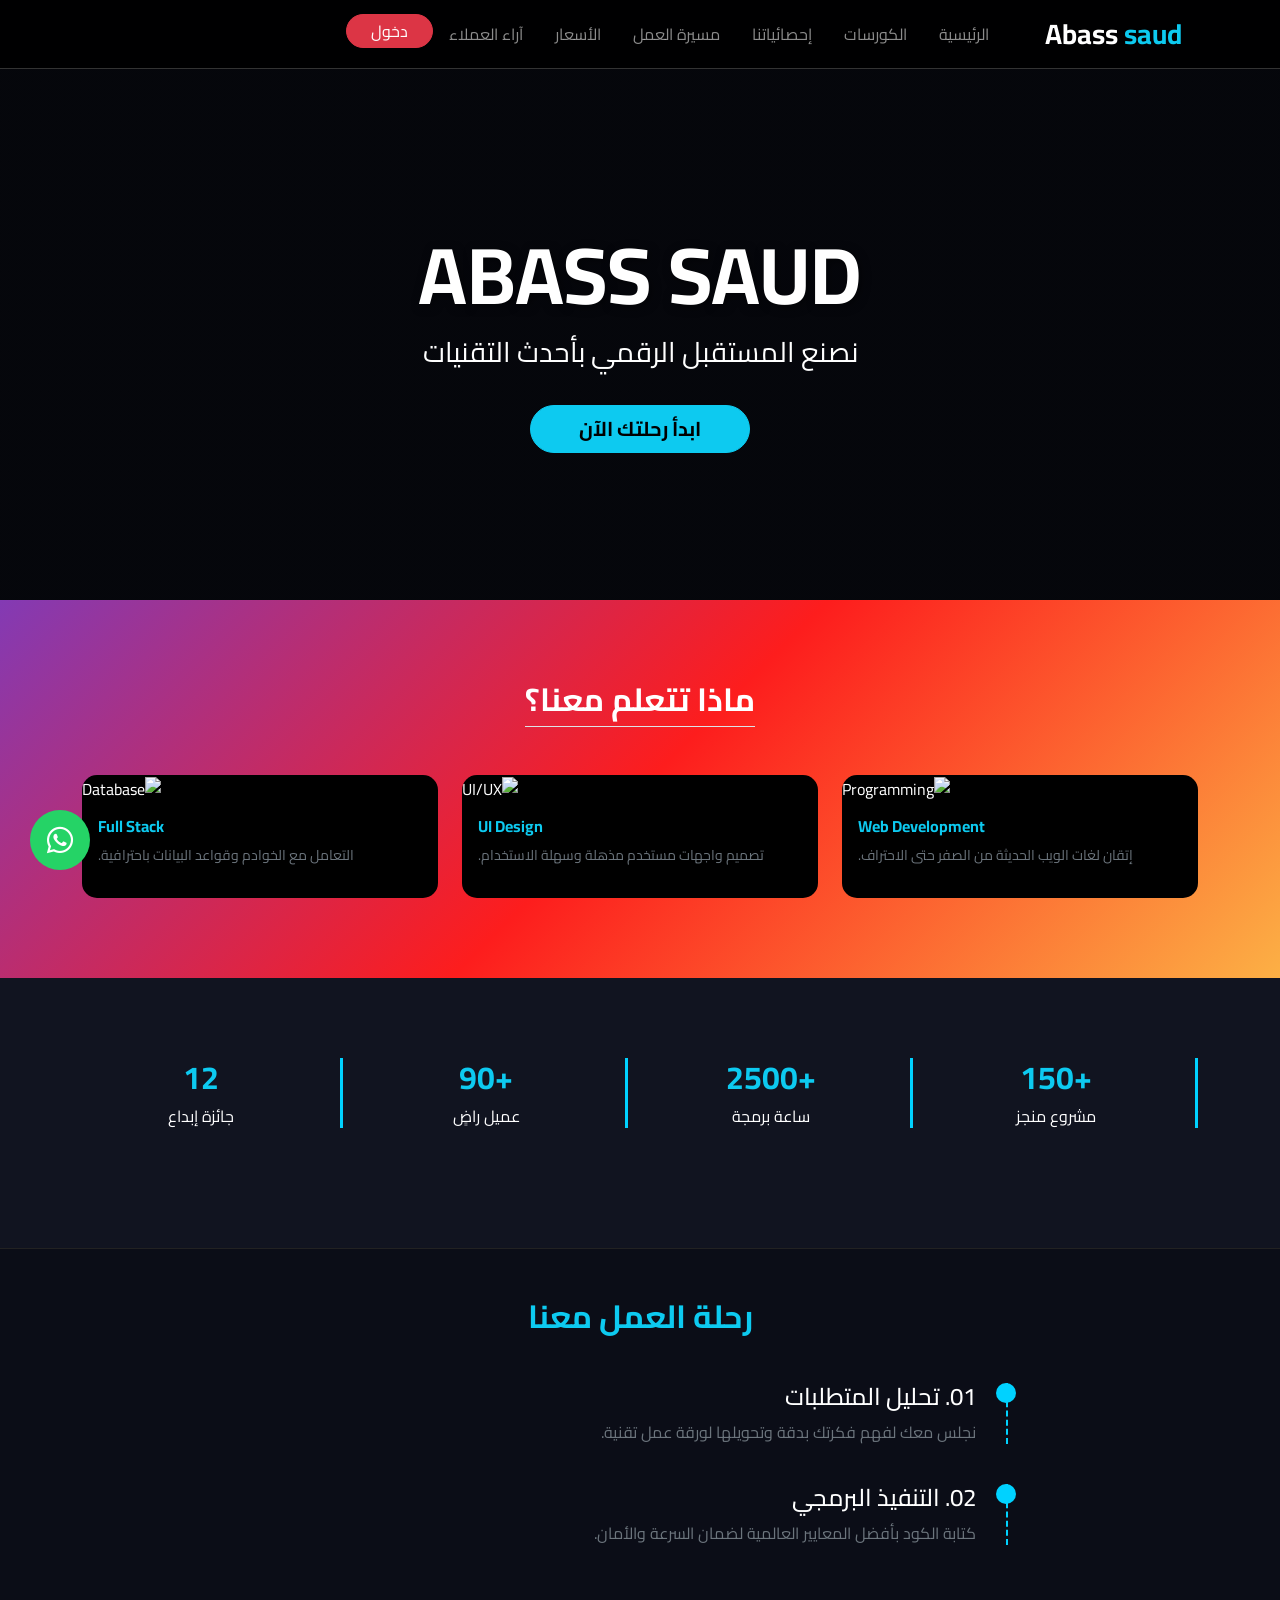
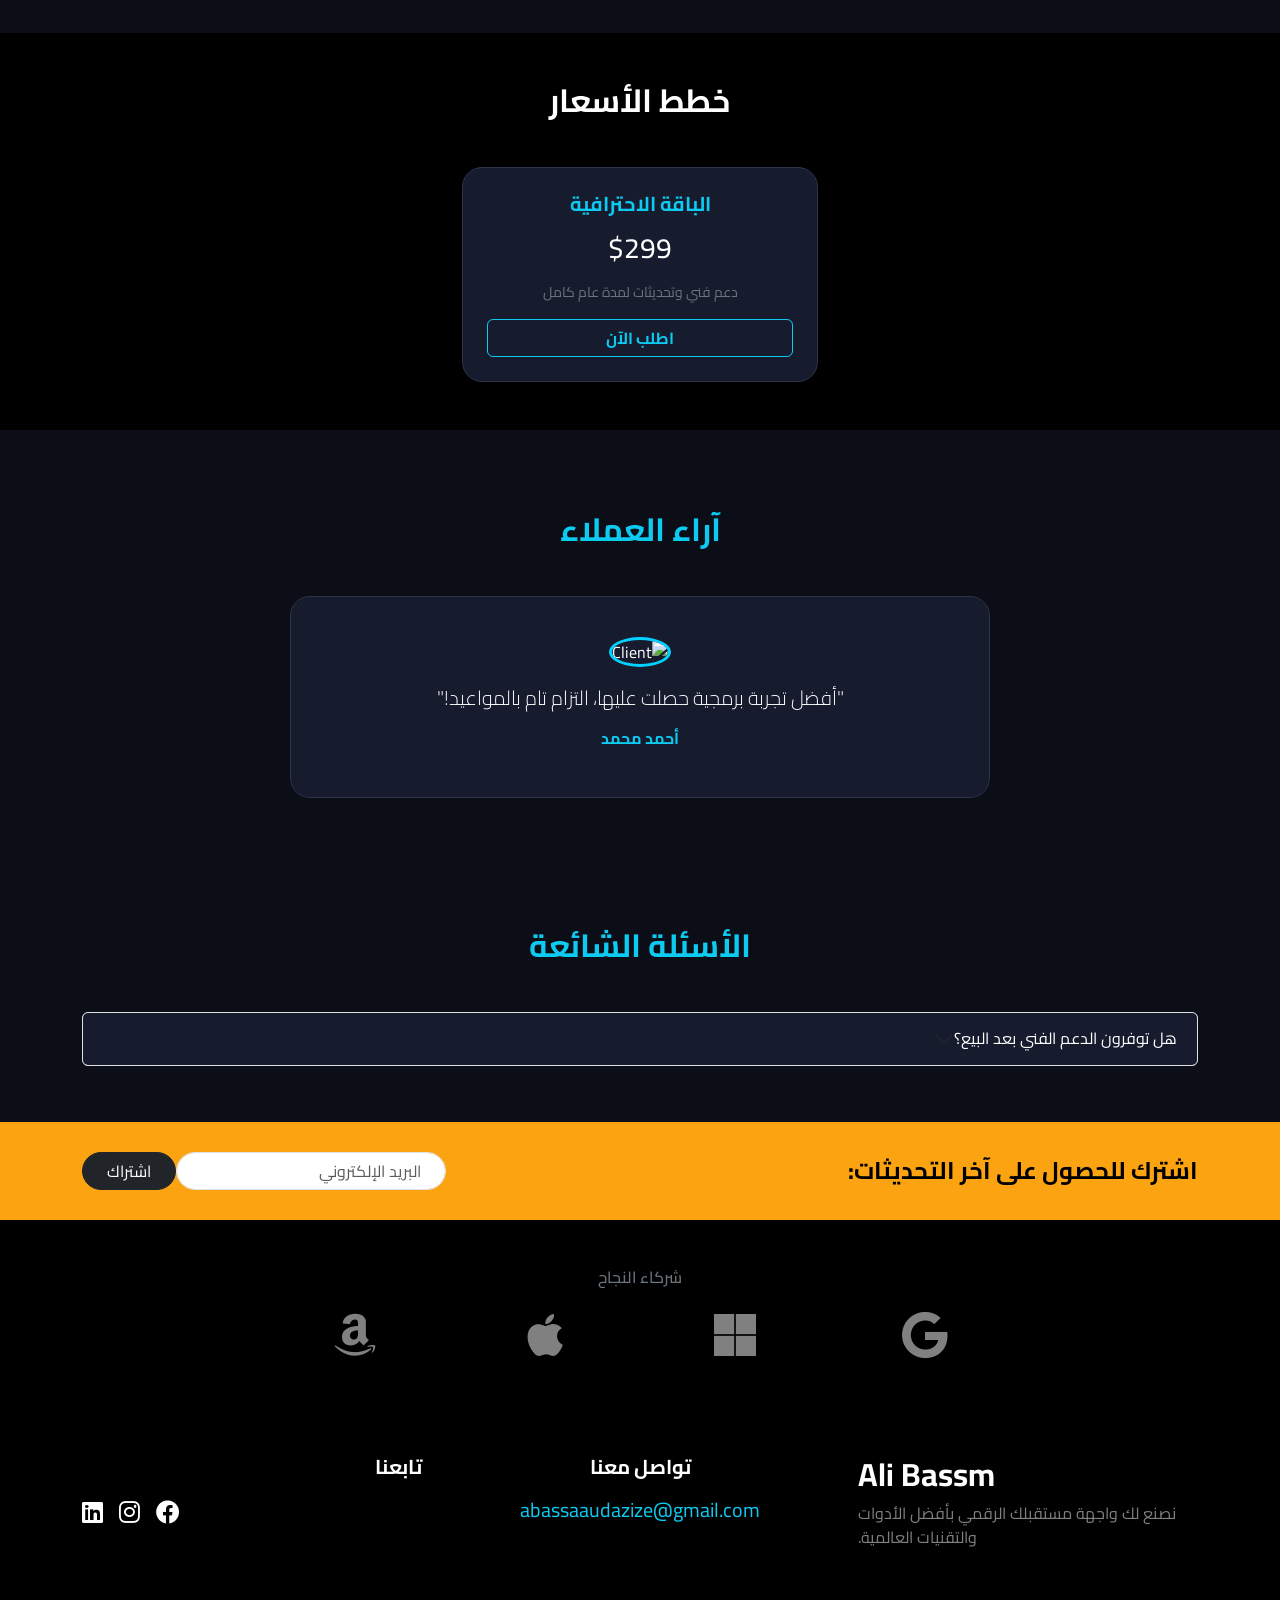
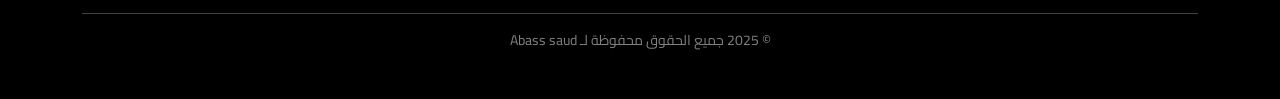
==== commit 0d486a24: "Update abass11.html" ====
--- a/abass11.html
+++ b/abass11.html
@@ -3,7 +3,7 @@
 <head>
     <meta charset="UTF-8">
     <meta name="viewport" content="width=device-width, initial-scale=1.0">
-    <title>Ali Bassm | الموقع الاحترافي الكامل</title>
+    <title> abass saud</title>
     <link href="https://cdn.jsdelivr.net/npm/bootstrap@5.3.0/dist/css/bootstrap.min.css" rel="stylesheet">
     <link href="https://fonts.googleapis.com/css2?family=Cairo:wght@400;700&display=swap" rel="stylesheet">
     <link rel="stylesheet" href="https://cdnjs.cloudflare.com/ajax/libs/font-awesome/6.0.0/css/all.min.css">
@@ -204,4 +204,4 @@
     <a href="https://wa.me/9647854814896" class="wa-float" target="_blank"><i class="fab fa-whatsapp"></i></a>
     <script src="https://cdn.jsdelivr.net/npm/bootstrap@5.3.0/dist/js/bootstrap.bundle.min.js"></script>
 </body>
-</html>+</html>
